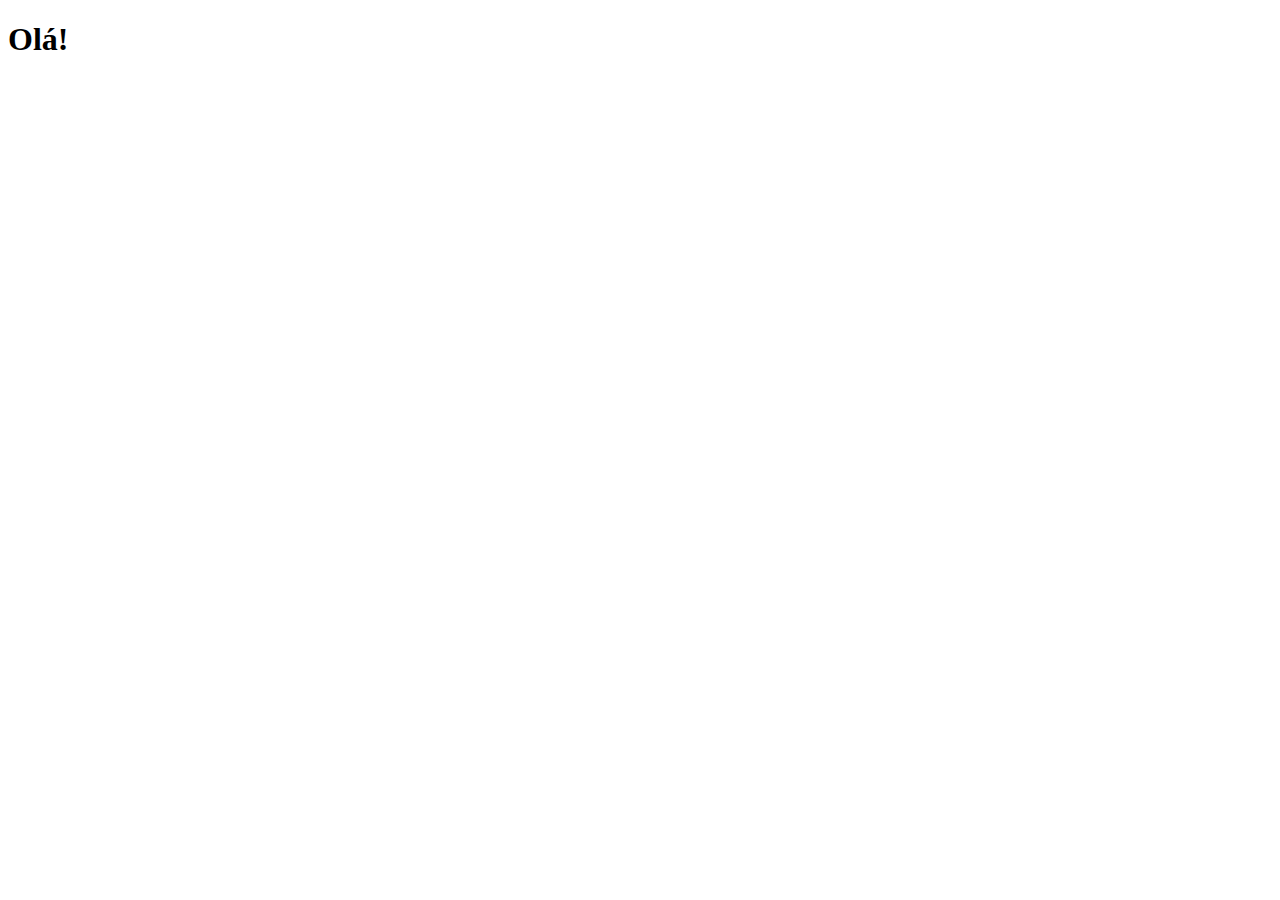
==== index.html @ 5e0430c2 "Criei a pág. principal" ====
<!DOCTYPE html>
<html lang="pt-br">
<head>
    <meta charset="UTF-8">
    <meta name="viewport" content="width=device-width, initial-scale=1.0">
    <title>Projeto Redes Sociais</title>
    <link rel="shortcut icon" href="favicon.ico" type="image/x-icon">
</head>
<body>
    <h1>Olá!</h1>
</body>
</html>
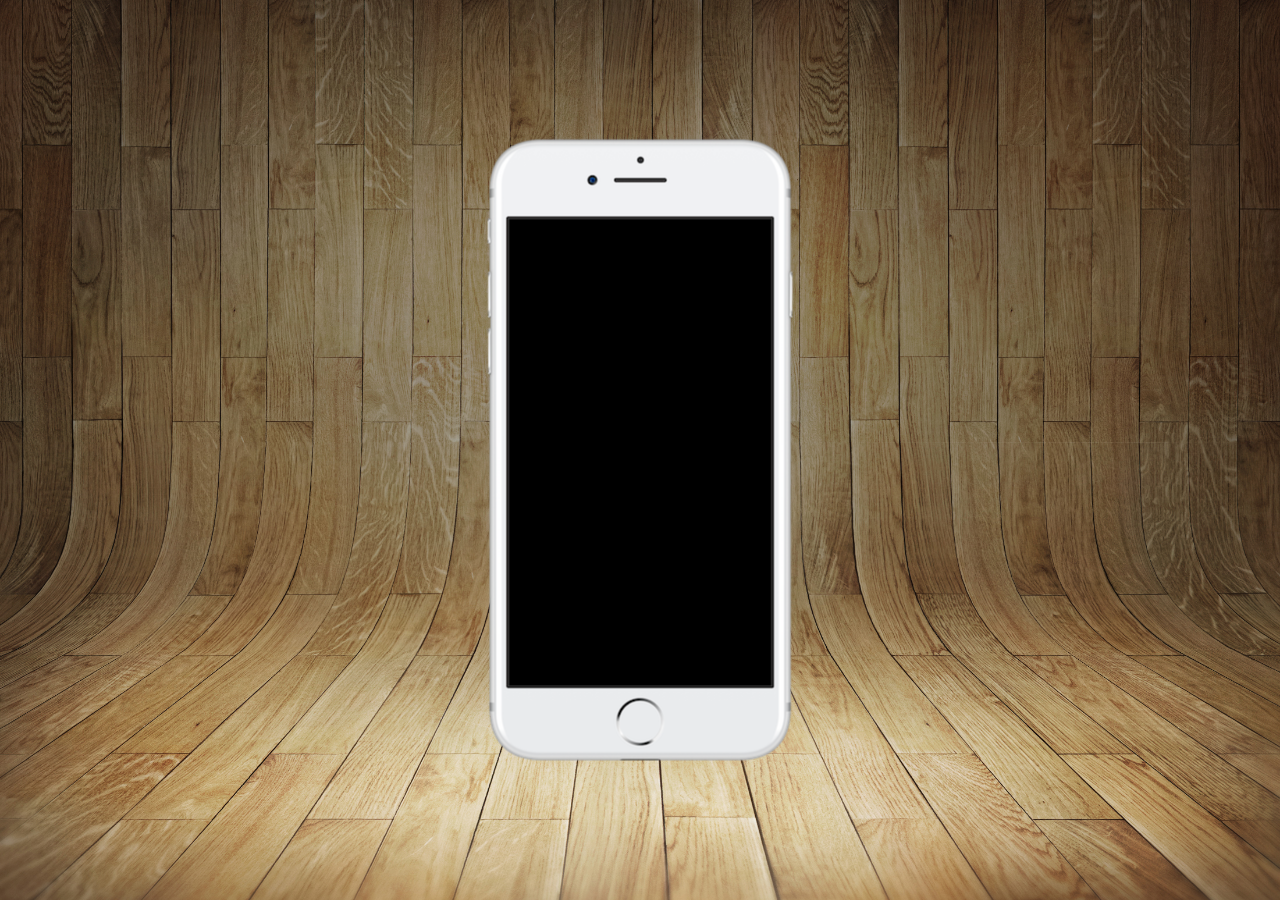
==== commit 895dcaf2: "att." ====
--- a/index.html
+++ b/index.html
@@ -5,8 +5,16 @@
     <meta name="viewport" content="width=device-width, initial-scale=1.0">
     <title>Projeto Redes Sociais</title>
     <link rel="shortcut icon" href="favicon.ico" type="image/x-icon">
+    <link rel="stylesheet" href="estilos/style.css">
 </head>
 <body>
-    <h1>Olá!</h1>
+    <main>
+        <section id="telefone">
+            
+        </section>
+        <section id="redes-sociais">
+
+        </section>
+    </main>
 </body>
 </html>--- a/estilos/style.css
+++ b/estilos/style.css
@@ -0,0 +1,35 @@
+@charset "UTF-8";
+
+* {
+    margin: 0px;
+    padding: 0px;
+    font-family: Arial, Helvetica, sans-serif;
+}
+
+html, body {
+    height: 100vh;
+    width: 100vw;
+    background-color: black;
+}
+
+main {
+    height: 100vh;
+    position: relative;
+}
+
+body {
+    background: url('../imagens/fundo-madeira.jpg') no-repeat top center;
+    background-size: cover;
+    background-attachment: fixed;
+}
+
+section#telefone {
+    position: absolute;
+    top: 50%;
+    left: 50%;
+    transform:translate(-50%, -50%);
+
+    height: 627px;
+    width: 311px;
+    background: url('../imagens/frame-iphone.png') no-repeat;
+}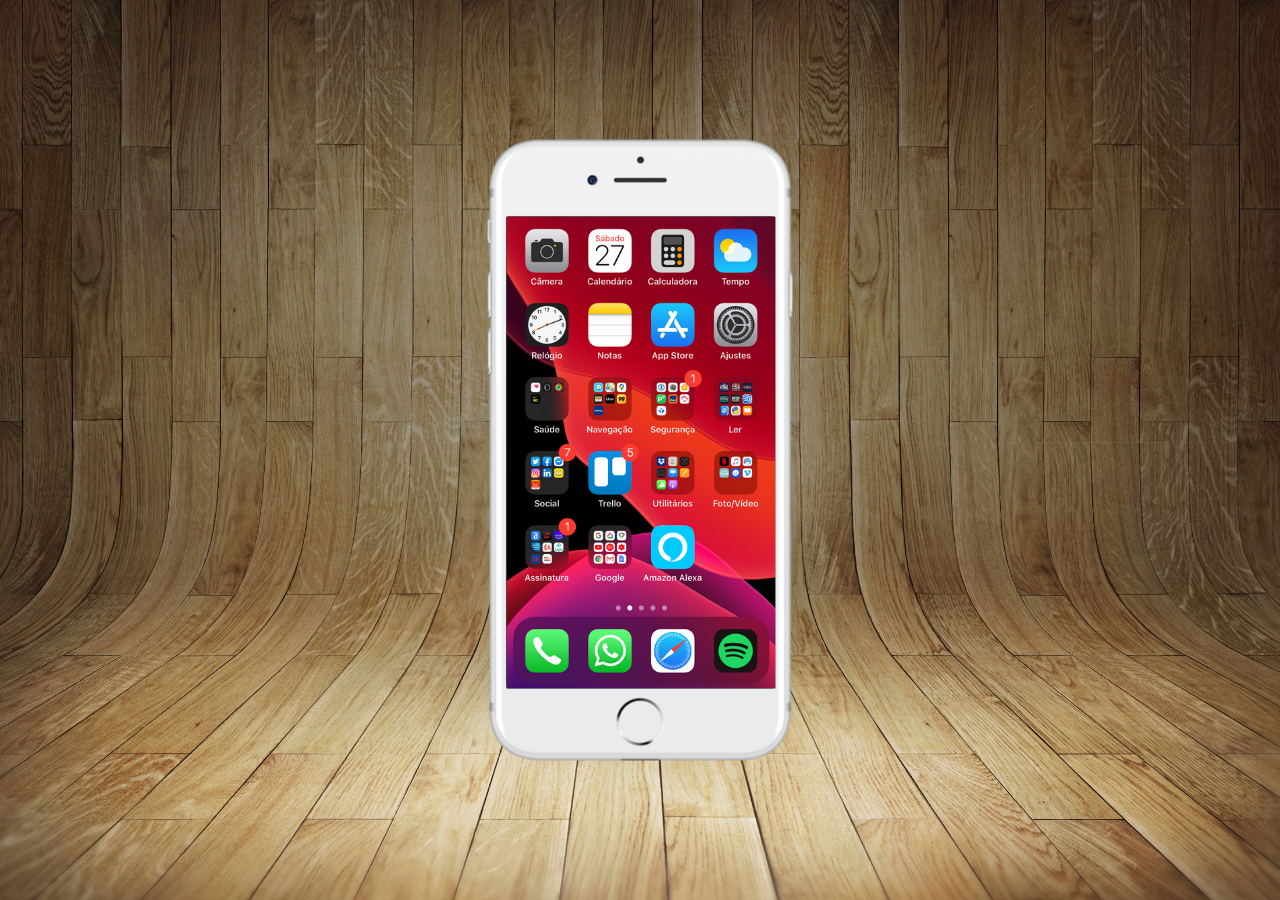
==== commit a0b4c1d5: "att." ====
--- a/index.html
+++ b/index.html
@@ -10,7 +10,7 @@
 <body>
     <main>
         <section id="telefone">
-            
+            <iframe id="tela" name="tela" src="home.html" frameborder="0"></iframe>
         </section>
         <section id="redes-sociais">
 
--- a/estilos/style.css
+++ b/estilos/style.css
@@ -32,4 +32,12 @@
     height: 627px;
     width: 311px;
     background: url('../imagens/frame-iphone.png') no-repeat;
+}
+
+iframe#tela {
+    position: relative;
+    top: 80px;
+    left: 22px;
+    height: 472px;
+    width: 269px;
 }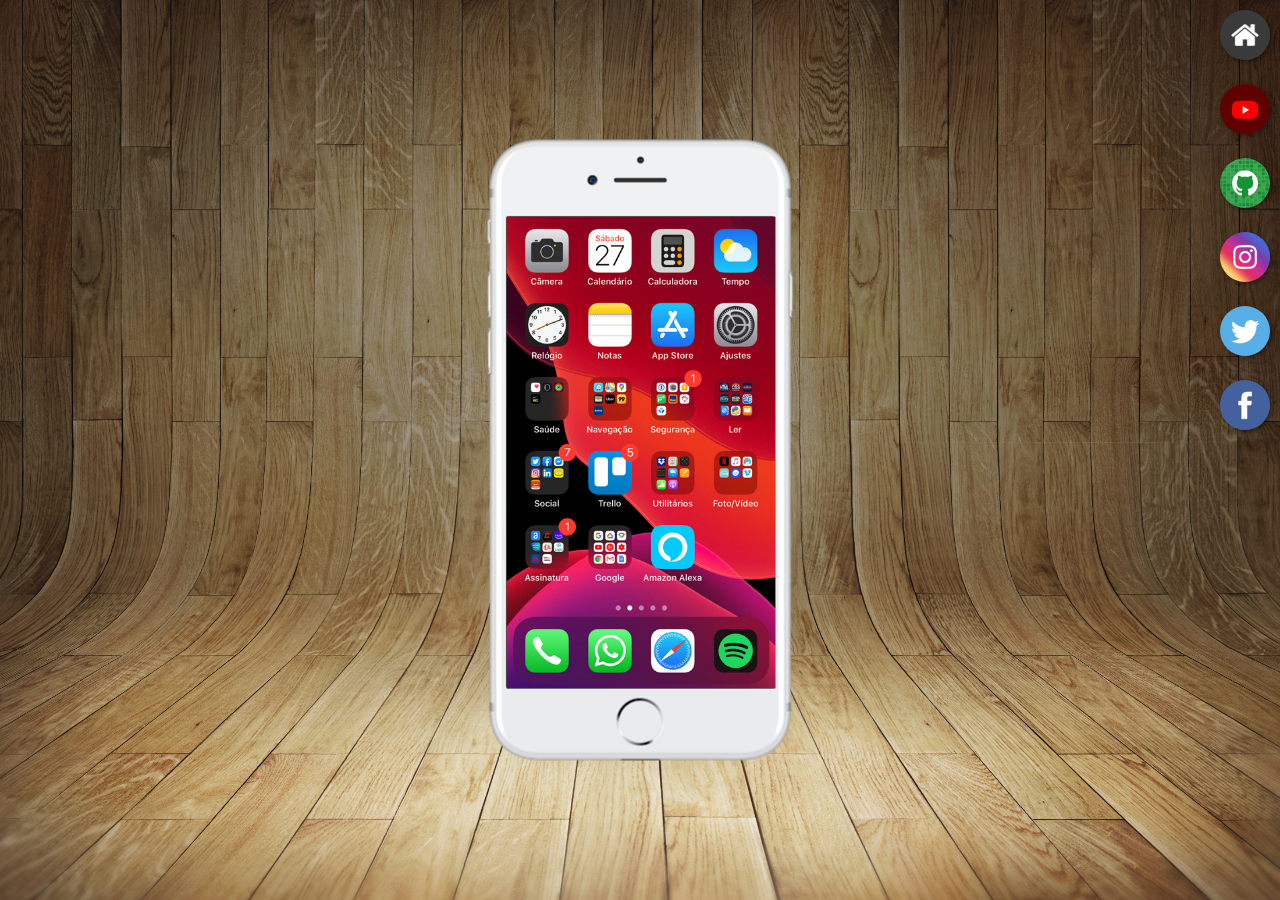
==== commit c65e4738: "buttons" ====
--- a/index.html
+++ b/index.html
@@ -10,10 +10,18 @@
 <body>
     <main>
         <section id="telefone">
-            <iframe id="tela" name="tela" src="home.html" frameborder="0"></iframe>
+            <iframe
+             id="tela" name="tela" src="home.html" frameborder="0">
+             Seu navegador não é compátivel com isso.
+            </iframe>
         </section>
         <section id="redes-sociais">
-
+            <a target="tela" href="#"> <img src="imagens/logo-home.jpg" alt="Home"></a> <br>
+            <a target="tela" href="#"> <img src="imagens/logo-youtube.jpg" alt="Youtube"></a> <br>
+            <a target="tela" href="#"> <img src="imagens/logo-github.jpg" alt="GitHub"></a> <br>
+            <a target="tela" href="#"> <img src="imagens/logo-instagram.jpg" alt="Instagram"></a> <br>
+            <a target="tela" href="#"> <img src="imagens/logo-twitter.jpg" alt="Twitter"></a> <br>
+            <a target="tela" href="#"> <img src="imagens/logo-facebook.jpg" alt="Facebook"></a> <br>
         </section>
     </main>
 </body>
--- a/estilos/style.css
+++ b/estilos/style.css
@@ -40,4 +40,23 @@
     left: 22px;
     height: 472px;
     width: 269px;
+}
+
+section#redes-sociais {
+    text-align: right;
+}
+
+section#redes-sociais img {
+    width: 50px;
+    margin: 10px;
+    border-radius: 50%;
+    box-shadow: 2px 2px 5px rgba(0, 0, 0, 0.402);
+    box-sizing: border-box;
+}
+
+section#redes-sociais img:hover {
+    border: 2px solid rgba(255, 255, 255, 0.608);
+    transform: translate(-3px, -3px);
+    box-shadow: 5px 5px 10px rgba(0, 0, 0, 0.623);
+    transition: transform 0.3s;
 }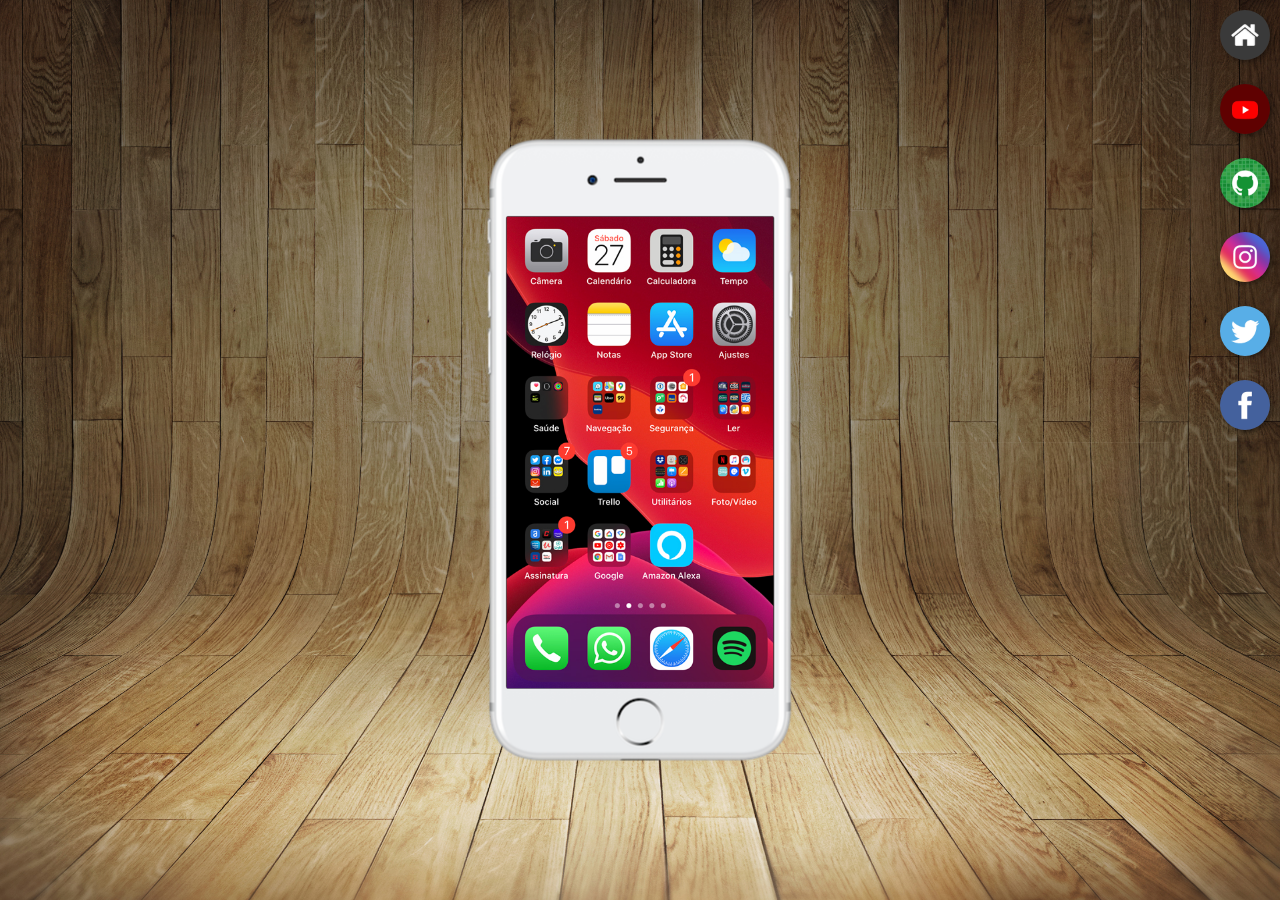
==== commit 3268f0da: "att. social" ====
--- a/index.html
+++ b/index.html
@@ -16,12 +16,12 @@
             </iframe>
         </section>
         <section id="redes-sociais">
-            <a target="tela" href="#"> <img src="imagens/logo-home.jpg" alt="Home"></a> <br>
-            <a target="tela" href="#"> <img src="imagens/logo-youtube.jpg" alt="Youtube"></a> <br>
-            <a target="tela" href="#"> <img src="imagens/logo-github.jpg" alt="GitHub"></a> <br>
-            <a target="tela" href="#"> <img src="imagens/logo-instagram.jpg" alt="Instagram"></a> <br>
-            <a target="tela" href="#"> <img src="imagens/logo-twitter.jpg" alt="Twitter"></a> <br>
-            <a target="tela" href="#"> <img src="imagens/logo-facebook.jpg" alt="Facebook"></a> <br>
+            <a target="tela" href="home.html"> <img src="imagens/logo-home.jpg" alt="Home"></a> <br>
+            <a target="tela" href="youtube.html"> <img src="imagens/logo-youtube.jpg" alt="Youtube"></a> <br>
+            <a target="tela" href="github.html"> <img src="imagens/logo-github.jpg" alt="GitHub"></a> <br>
+            <a target="tela" href="instagram.html"> <img src="imagens/logo-instagram.jpg" alt="Instagram"></a> <br>
+            <a target="tela" href="twitter.html"> <img src="imagens/logo-twitter.jpg" alt="Twitter"></a> <br>
+            <a target="tela" href="facebook.html"> <img src="imagens/logo-facebook.jpg" alt="Facebook"></a> <br>
         </section>
     </main>
 </body>
--- a/estilos/style.css
+++ b/estilos/style.css
@@ -39,7 +39,7 @@
     top: 80px;
     left: 22px;
     height: 472px;
-    width: 269px;
+    width: 267px;
 }
 
 section#redes-sociais {
